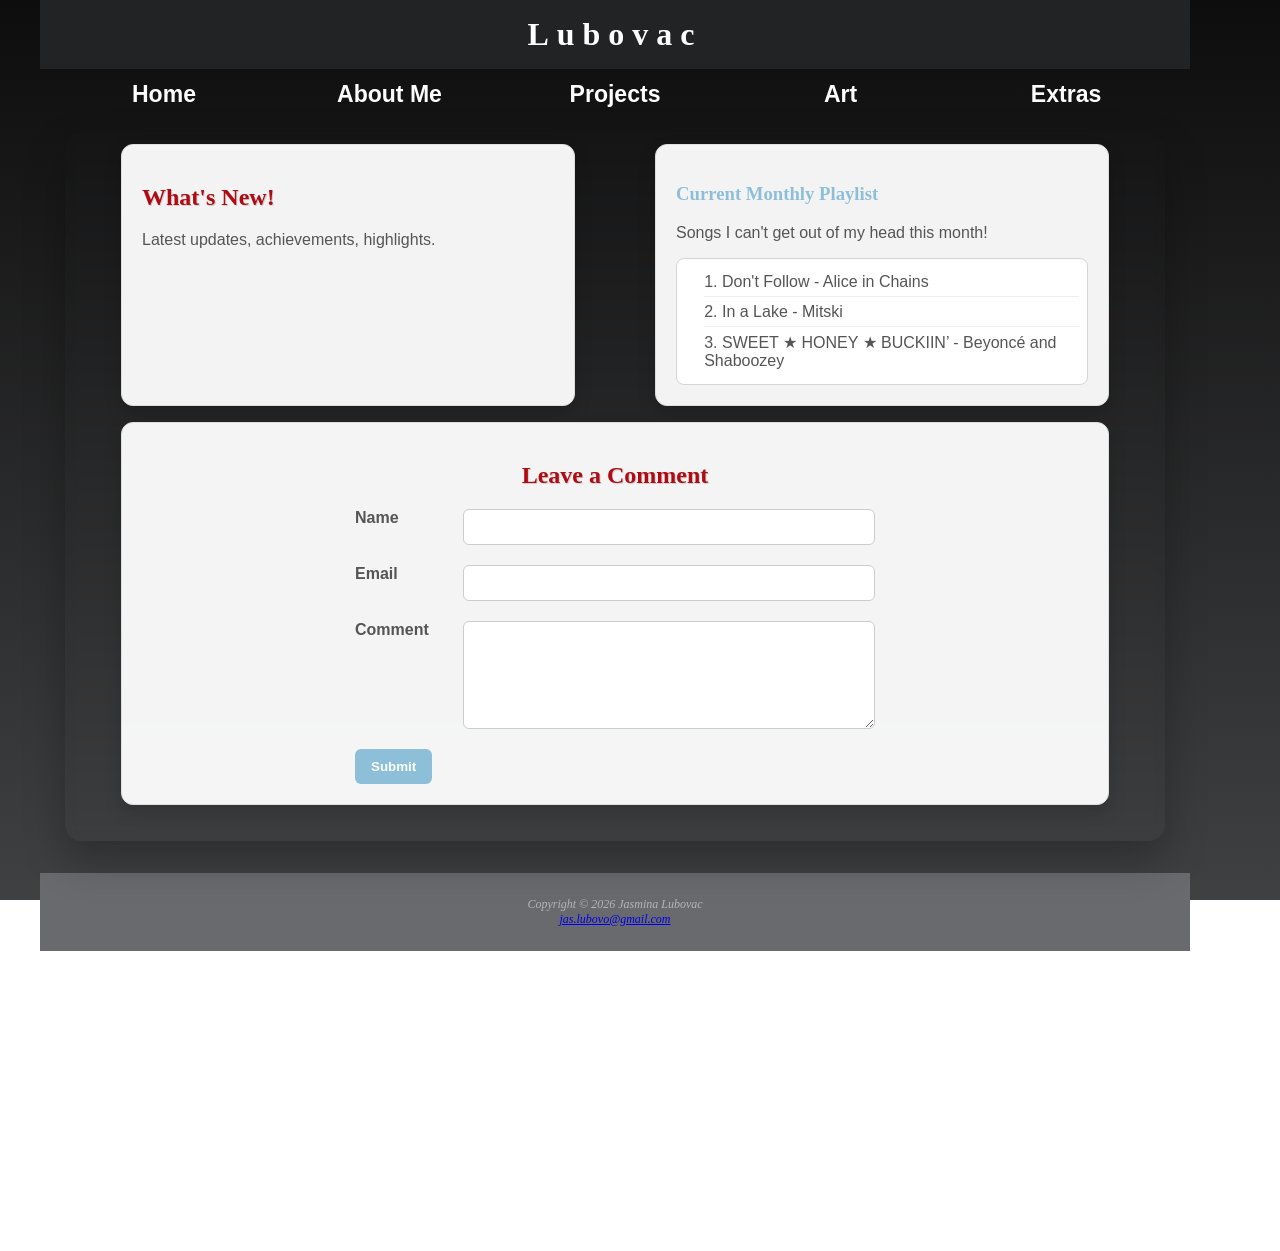
==== index.html @ 947396a1 "deleted folder" ====
<!DOCTYPE html>
<html lang="en">

<head>
    <title>My Portfolio</title>
    <meta charset="utf-8">
    <meta name="viewport" content="width=device-width, initial-scale=1.0">
    <link rel="stylesheet" href="final.css">
</head>

<body>
    <div id="wrapper">
        <header>
            <h1>
                <a href="index.html">Lubovac</a>
            </h1>
        </header>

        <nav>
            <ul>
                <li><a href="index.html">Home</a></li>
                <li><a href="aboutMe.html">About Me</a></li>
                <li><a href="projects.html">Projects</a></li>
                <li><a href="art.html">Art</a></li>
                <li><a href="extras.html">Extras</a></li>
            </ul>
        </nav>

        <div id="homehero" class="hero"></div>

        <main class="floating-main">
            <div class="card-row">
                <section class="card">
                    <h2>What's New!</h2>
                    <p>Latest updates, achievements, highlights.</p>
                </section>

                <section class="card">
                    <h3>Current Monthly Playlist</h3>
                    <p>Songs I can't get out of my head this month!</p>
                    <div class="playlist-container">
                        <ul class="playlist-list">
                            <li>Don't Follow - Alice in Chains</li>
                            <li>In a Lake - Mitski</li>
                            <li>SWEET ★ HONEY ★ BUCKIIN’ - Beyoncé and Shaboozey</li>
                        </ul>
                    </div>
                </section>
            </div>

            <section class="card full-width">
                <h2>Leave a Comment</h2>
                <form class="feedback-form" action="#" method="post">
                    <label for="name">Name</label>
                    <input type="text" id="name" name="name" required>

                    <label for="email">Email</label>
                    <input type="email" id="email" name="email" required>

                    <label for="comment">Comment</label>
                    <textarea id="comment" name="comment" rows="5" required></textarea>

                    <button type="submit">Submit</button>
                </form>
            </section>
        </main>
        
        <footer>
            Copyright &copy;
            2026 Jasmina Lubovac <br>
            <a href="malito:jas.lubovo@gmail.com">jas.lubovo@gmail.com</a>
        </footer>
    </div>
</body>

</html>
---- final.css ----
body {
    margin: 0;
    color: #555555;
    font-family: Arial, Helvetica, sans-serif;
    background: linear-gradient( #0d0d0e, #727475, #0d0d0e);
    background-attachment: fixed;
    background-size: 400% 400%;
    min-height: 100vh;
}

header {

    background-color: #222325;
    color: #FFFFFF;
    text-align: center;

}

header a {

    text-decoration: none;

}

header a:link {
    color: #FFFFFF;
}

header a:visited {
    color: #8dc0d8;
}

header a:hover {
    color: #B0E0E6;
}

h1 {

    margin-top: 0;
    margin-bottom: 0;
    padding-top: 0.5em;
    padding-bottom: 0.5em;
    font-family: Georgia, 'Times New Roman', Times, serif;
    letter-spacing: 0.25em;

}

h2 {

    color: #B00B13;
    font-family: Georgia, 'Times New Roman', Times, serif;
    text-shadow: 1px 1px #cfcfcf;

}

h3 {

    color: #8dc0d8;
    font-family: Georgia, 'Times New Roman', Times, serif;

}

nav {

    font-weight: bold;
    padding: 0em;
    font-size: 120%;
    text-align: center;

}


nav ul {

    list-style-type: none;
    margin: 0;
    padding-left: 0;
    font-size: 1.2em;

}

nav li {

    border-bottom: 1px solid darkblue;

}

nav a {
    text-decoration: none;
}

nav a:link {
    color: #ffffff;
}

nav a:visited {
    color: #8dc0d8;
}

nav a:hover {
    color: #B0E0E6;
}

main {
    background: transparent;
    margin: 1.5rem auto 2rem;
    max-width: 1100px;
    padding: 1.5rem;
    border-radius: 16px;
    box-shadow: 0 20px 40px rgba(0,0,0,0.25);
    backdrop-filter: blur(5px);
}

.floating-main {
    display: grid;
    gap: 1rem;
}

.card-row {
    display: grid;
    grid-template-columns: 1fr;
    gap: 1rem;
}

.card {
    background: rgba(255,255,255,0.95);
    border: 1px solid #ddd;
    border-radius: 12px;
    padding: 1.25rem;
    box-shadow: 0 8px 18px rgba(0,0,0,0.15);
    position: relative;
    top: -12px;
    transition: transform 0.25s ease, box-shadow 0.25s ease;
}

.card:hover {
    transform: translateY(-6px);
    box-shadow: 0 16px 28px rgba(0,0,0,0.22);
}

.card.full-width {
    grid-column: 1 / -1;
}

.playlist-container {
    max-height: 220px;
    overflow-y: auto;
    margin-top: 0.75rem;
    border: 1px solid #d5d5d5;
    border-radius: 8px;
    background: #ffffff;
    padding: 0.5rem;
}

.playlist-list {
    margin: 0;
    padding-left: 1.2rem;
    list-style: decimal inside;
}

.playlist-list li {
    padding: 0.35rem 0;
    border-bottom: 1px solid #efefef;
}

.playlist-list li:last-child {
    border-bottom: none;
}

.feedback-form {
    display: grid;
    gap: 0.75rem;
    max-width: 520px;
    margin: 0 auto;
    width: 100%;
}

.feedback-form label {
    font-weight: bold;
}

.card.full-width h2 {
    text-align: center;
}

.feedback-form input,
.feedback-form textarea {
    width: 100%;
    padding: 0.5rem;
    border: 1px solid #ccc;
    border-radius: 6px;
    font: inherit;
}

.feedback-form button {
    justify-self: start;
    background-color: #8dc0d8;
    color: white;
    border: none;
    border-radius: 6px;
    padding: 0.6rem 1rem;
    font-weight: bold;
    cursor: pointer;
    transition: background-color 0.2s ease;
}

.feedback-form button:hover {
    background-color: #B0E0E6;
}

@media (min-width: 900px) {
    .card-row {
        grid-template-columns: 1fr 1fr;
    }
}

main ul {

    list-style-image: url('marker.gif');

}

table {

    border-collapse: collapse;

}

dt {

    color: #002171;

}

footer {

    background-color: #696a6d;
    color: #b4b5b9;
    font-size: 75%;
    font-style: italic;
    text-align: center;
    font-family: Georgia, 'Times New Roman', Times, serif;
    padding: 2em;

}

form {

    display: flex;
    flex-direction: column;
    flex-wrap: nowrap;

}

input {

    margin-bottom: 0.5em;

}

textarea {

    margin-bottom: 0.5em;

}

table {

    border: 2px solid #3399CC;
    border-collapse: collapse;

}

td {

    padding: 0.5em;
    border: 2px solid #3399CC;
    text-align: center;

}

tr:nth-child(odd) {

    background-color: #F5FAFC;

}

th {

    padding: 0.5em;
    border: 2px solid #3399CC;
    
}

* {

    box-sizing: border-box;

}

.text {

    text-align: left;

}

.resort {

    color: #1976D2;
    font-weight: bold;

}

#contact {

    font-size: 90%;

}

#wrapper {
    margin: auto;
    max-width: 1200px;
    background: transparent;
    border: 0;
    box-shadow: none;
}

#homehero {

    height: 300px;
    background-image: url("");
    background-size: 100% 100%;
    background-repeat: no-repeat;

}

#abouthero {

    height: 300px;
    background-image: url("yurt.jpg");
    background-size: 100% 100%;
    background-repeat: no-repeat;

}

#projecthero {

    height: 300px;
    background-image: url("trail.jpg");
    background-size: 100% 100%;
    background-repeat: no-repeat;

}

#arthero {

    height: 300px;
    background-image: url("trail.jpg");
    background-size: 100% 100%;
    background-repeat: no-repeat;

}

#extrahero {

    height: 300px;
    background-image: url("trail.jpg");
    background-size: 100% 100%;
    background-repeat: no-repeat;

}

@media (min-width: 600px) {

    nav ul {

        display: flex;
        flex-direction: row;
        flex-wrap: nowrap;
        justify-content: space-evenly;
        padding-top: 0.5em;

    }

    nav li {

        border-bottom: none;

    }

    section {

        margin-left: 2em;
        margin-right: 2em;
        flex: 1;

    }

    form {

        width: 60%;
        max-width: 30em;
        display: grid;
        grid-gap: 1em;
        grid-template-columns: 6em 1fr;

    }

    input[type="submit"] {

        grid-column: 2;
        width: 9em;

    }

    .flow {

        display: flex;
        flex-direction: row;

    }

}

@media (min-width: 1024px) {

    nav {

        text-align: left;
        padding-left: 1em;
        padding-right: 1em;

    }

    @supports (display: grid) {

        nav ul {

            display: flex;
            flex-direction: row;
            flex-wrap: nowrap;
            justify-content: space-evenly;
            gap: 1rem;
            padding-top: 0.5em;

        }

        nav li {
            flex: 1;
            text-align: center;
        }

        header {

            grid-area: header;

        }

        nav {

            grid-area: nav;

        }

        main {

            grid-area: main;

        }

        footer {

            grid-area: footer;

        }

        .hero {

            grid-area: hero;

        }

        #wrapper {

            width: 95%;
            display: grid;
            grid-template-areas:
                "header header"
                "nav    nav"
                "main    main"
                "footer   footer";

        }

    }

}
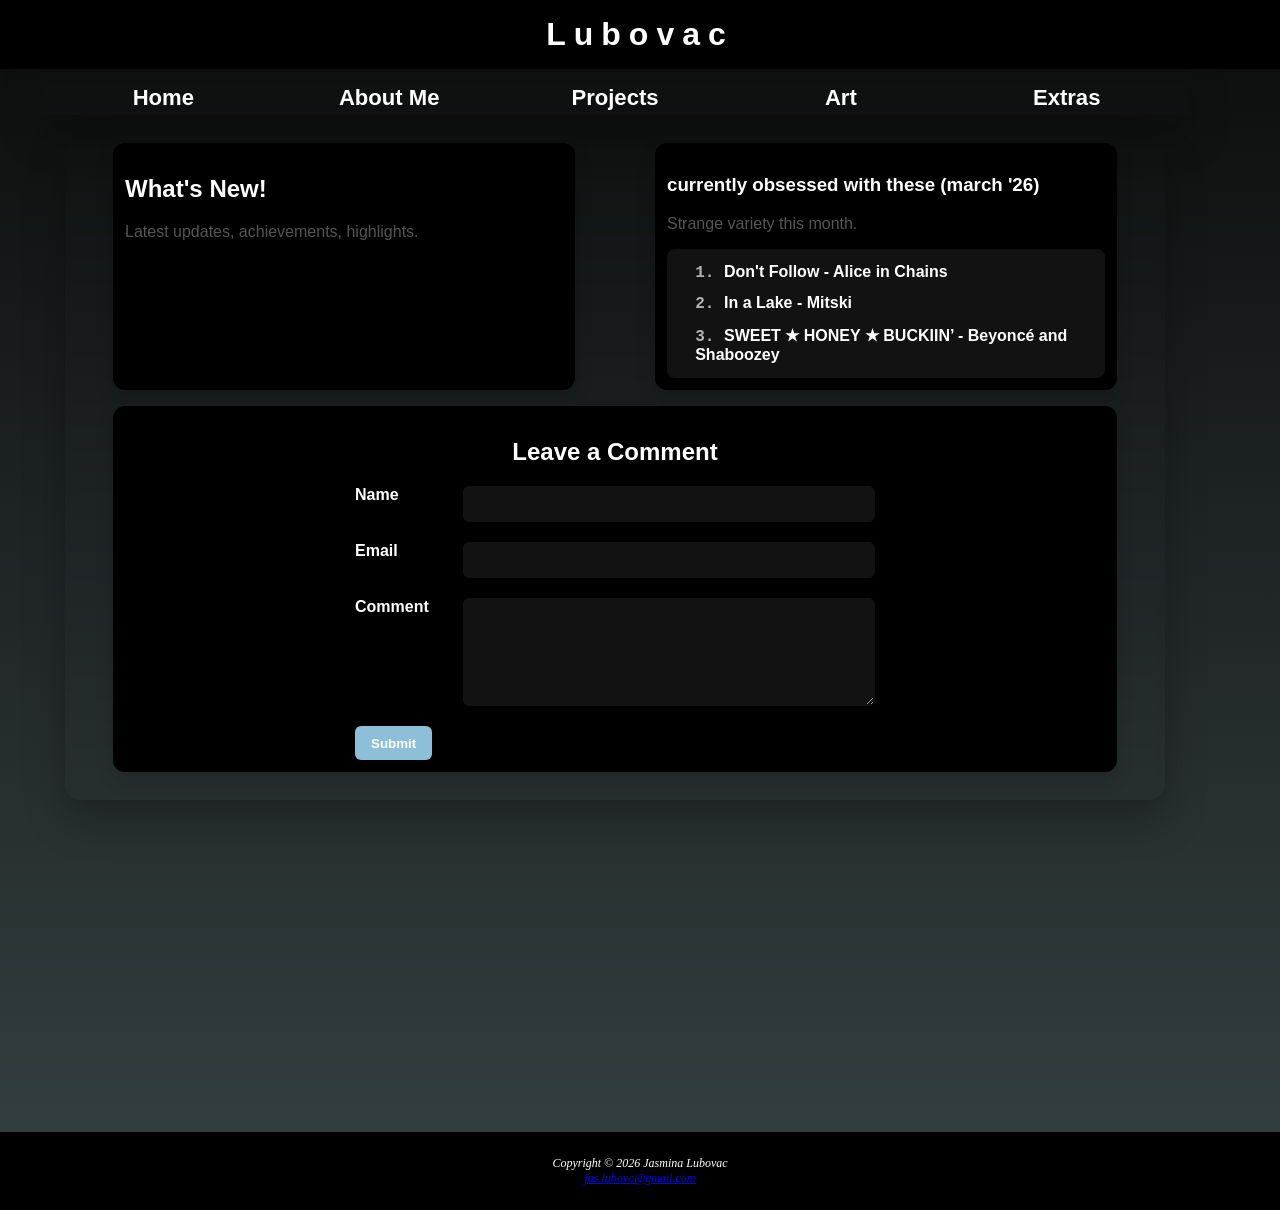
==== commit d31c03f1: "overhaul to general look changed fonts, hovering, added links to spotify music card" ====
--- a/index.html
+++ b/index.html
@@ -9,13 +9,13 @@
 </head>
 
 <body>
+    <header>
+        <h1>
+            <a href="index.html">Lubovac</a>
+        </h1>
+    </header>
+
     <div id="wrapper">
-        <header>
-            <h1>
-                <a href="index.html">Lubovac</a>
-            </h1>
-        </header>
-
         <nav>
             <ul>
                 <li><a href="index.html">Home</a></li>
@@ -35,14 +35,14 @@
                     <p>Latest updates, achievements, highlights.</p>
                 </section>
 
-                <section class="card">
-                    <h3>Current Monthly Playlist</h3>
-                    <p>Songs I can't get out of my head this month!</p>
+                <section class="card playlist-card">
+                    <h3><a href="https://open.spotify.com/playlist/3Ec8XsxXXDxNkbLZieSiPi?si=6e569ffc0877444e" target="_blank">currently obsessed with these (march '26)</a></h3>
+                    <p>Strange variety this month.</p>
                     <div class="playlist-container">
                         <ul class="playlist-list">
-                            <li>Don't Follow - Alice in Chains</li>
-                            <li>In a Lake - Mitski</li>
-                            <li>SWEET ★ HONEY ★ BUCKIIN’ - Beyoncé and Shaboozey</li>
+                            <li><a href="https://open.spotify.com/track/7CI0VS6ETno5mgHi4PoCrY?si=eb9b709865e64bae" target="_blank">Don't Follow - Alice in Chains</a></li>
+                            <li><a href="https://open.spotify.com/track/5VsBTV8gxbMCRTomd2nRqg?si=f05ec49b352843c1" target="_blank">In a Lake - Mitski</a></li>
+                            <li><a href="https://open.spotify.com/track/7CA0mEKqEZ0WFAIlTS4uEl?si=b63a0a566db94677" target="_blank">SWEET ★ HONEY ★ BUCKIIN’ - Beyoncé and Shaboozey</a></li>
                         </ul>
                     </div>
                 </section>
@@ -64,13 +64,13 @@
                 </form>
             </section>
         </main>
+    </div>
         
-        <footer>
-            Copyright &copy;
-            2026 Jasmina Lubovac <br>
-            <a href="malito:jas.lubovo@gmail.com">jas.lubovo@gmail.com</a>
-        </footer>
-    </div>
+    <footer>
+        Copyright &copy;
+        2026 Jasmina Lubovac <br>
+        <a href="malito:jas.lubovo@gmail.com">jas.lubovo@gmail.com</a>
+    </footer>
 </body>
 
 </html>
--- a/final.css
+++ b/final.css
@@ -2,15 +2,14 @@
     margin: 0;
     color: #555555;
     font-family: Arial, Helvetica, sans-serif;
-    background: linear-gradient( #0d0d0e, #727475, #0d0d0e);
-    background-attachment: fixed;
-    background-size: 400% 400%;
+    background: linear-gradient( #0c0c0c, #B0E0E6);
+    background-size: 500% 400%;
     min-height: 100vh;
 }
 
 header {
 
-    background-color: #222325;
+    background-color: #000000;
     color: #FFFFFF;
     text-align: center;
 
@@ -40,31 +39,52 @@
     margin-bottom: 0;
     padding-top: 0.5em;
     padding-bottom: 0.5em;
-    font-family: Georgia, 'Times New Roman', Times, serif;
+    font-family: 'Montserrat', sans-serif;
+    font-weight: bold;
     letter-spacing: 0.25em;
 
 }
 
 h2 {
 
-    color: #B00B13;
-    font-family: Georgia, 'Times New Roman', Times, serif;
-    text-shadow: 1px 1px #cfcfcf;
+    color: #FFFFFF;
+    font-family: 'Montserrat', sans-serif;
+    font-weight: bold;
 
 }
 
 h3 {
 
-    color: #8dc0d8;
-    font-family: Georgia, 'Times New Roman', Times, serif;
+    color: #FFFFFF;
+    font-weight: bold;
+    font-family: 'Proxima Nova', sans-serif, Consolas, 'Courier New', monospace;
+
+}
+
+h3 a {
+
+    text-decoration: none;
+    
+    font-weight: bold;
+    color: #FFFFFF;
+    
+}
+
+h3 a:hover {
+
+    color: #1DB954;
+    background-color: #1f1f1f;
 
 }
 
 nav {
 
-    font-weight: bold;
-    padding: 0em;
-    font-size: 120%;
+    background: transparent;
+    box-shadow: 0 20px 40px rgba(0,0,0,0.25);
+    backdrop-filter: blur(3px);
+    font-weight: bold;
+    padding: 0.25em;
+    font-size: 115%;
     text-align: center;
 
 }
@@ -81,7 +101,7 @@
 
 nav li {
 
-    border-bottom: 1px solid darkblue;
+    border-bottom: 1px solid #121212;
 
 }
 
@@ -105,15 +125,32 @@
     background: transparent;
     margin: 1.5rem auto 2rem;
     max-width: 1100px;
-    padding: 1.5rem;
+    padding: 1rem;
     border-radius: 16px;
     box-shadow: 0 20px 40px rgba(0,0,0,0.25);
-    backdrop-filter: blur(5px);
+    backdrop-filter: blur(3px);
 }
 
 .floating-main {
     display: grid;
     gap: 1rem;
+}
+
+.card {
+    background: #000000;
+    border-radius: 12px;
+    padding: 0.75rem;
+    box-shadow: 0 8px 18px rgba(0,0,0,0.15);
+    position: relative;
+    top: -12px;
+    transition: transform 0.25s ease, box-shadow 0.25s ease;
+}
+
+.card li a {
+
+    text-decoration: none;
+    color: #FFFFFF;
+
 }
 
 .card-row {
@@ -122,20 +159,19 @@
     gap: 1rem;
 }
 
-.card {
-    background: rgba(255,255,255,0.95);
-    border: 1px solid #ddd;
-    border-radius: 12px;
-    padding: 1.25rem;
-    box-shadow: 0 8px 18px rgba(0,0,0,0.15);
-    position: relative;
-    top: -12px;
-    transition: transform 0.25s ease, box-shadow 0.25s ease;
-}
-
-.card:hover {
-    transform: translateY(-6px);
+.playlist-card:hover {
+    transform: translateY(-4px);
     box-shadow: 0 16px 28px rgba(0,0,0,0.22);
+}
+
+.playlist-card .playlist-link {
+    display: block;
+    color: inherit;
+    text-decoration: none;
+}
+
+.playlist-card .playlist-link:hover {
+    color: inherit;
 }
 
 .card.full-width {
@@ -146,9 +182,9 @@
     max-height: 220px;
     overflow-y: auto;
     margin-top: 0.75rem;
-    border: 1px solid #d5d5d5;
+    border: 1px solid #121212;
     border-radius: 8px;
-    background: #ffffff;
+    background: #121212;
     padding: 0.5rem;
 }
 
@@ -158,13 +194,33 @@
     list-style: decimal inside;
 }
 
+.playlist-list li::marker {
+    
+    color: #b3b3b3;
+    font-family: 'Proxima Nova', Consolas, 'Courier New', monospace;
+    font-weight: bold;
+
+}
+
 .playlist-list li {
     padding: 0.35rem 0;
-    border-bottom: 1px solid #efefef;
+    color: #FFFFFF;
+    font-family: 'Montserrat', sans-serif;
+    font-weight: bold;
+    border-bottom: 1px solid #121212;
 }
 
 .playlist-list li:last-child {
     border-bottom: none;
+}
+
+.playlist-list li a:hover {
+    background: #1f1f1f;
+    color: #1DB954;
+}
+
+.playlist-list li:hover::marker {
+    color: #FFFF;
 }
 
 .feedback-form {
@@ -185,9 +241,11 @@
 
 .feedback-form input,
 .feedback-form textarea {
+    background-color: #121212;
+    color: #FFFFFF;
     width: 100%;
     padding: 0.5rem;
-    border: 1px solid #ccc;
+    border: 1px solid #121212;
     border-radius: 6px;
     font: inherit;
 }
@@ -214,9 +272,13 @@
     }
 }
 
+label {
+    color: #FFFFFF;
+}
+
 main ul {
 
-    list-style-image: url('marker.gif');
+    list-style-image: url('');
 
 }
 
@@ -228,14 +290,14 @@
 
 dt {
 
-    color: #002171;
+    color: #121212;
 
 }
 
 footer {
 
-    background-color: #696a6d;
-    color: #b4b5b9;
+    background-color: #000000;
+    color: #FFFFFF;
     font-size: 75%;
     font-style: italic;
     text-align: center;
@@ -337,7 +399,7 @@
 #abouthero {
 
     height: 300px;
-    background-image: url("yurt.jpg");
+    background-image: url("");
     background-size: 100% 100%;
     background-repeat: no-repeat;
 
@@ -346,7 +408,7 @@
 #projecthero {
 
     height: 300px;
-    background-image: url("trail.jpg");
+    background-image: url("");
     background-size: 100% 100%;
     background-repeat: no-repeat;
 
@@ -355,7 +417,7 @@
 #arthero {
 
     height: 300px;
-    background-image: url("trail.jpg");
+    background-image: url("");
     background-size: 100% 100%;
     background-repeat: no-repeat;
 
@@ -364,10 +426,17 @@
 #extrahero {
 
     height: 300px;
-    background-image: url("trail.jpg");
+    background-image: url("");
     background-size: 100% 100%;
     background-repeat: no-repeat;
 
+}
+
+
+@media (max-width: 599px) {
+    nav li:hover {
+        background: #1f1f1f;
+    }
 }
 
 @media (min-width: 600px) {
@@ -379,6 +448,13 @@
         flex-wrap: nowrap;
         justify-content: space-evenly;
         padding-top: 0.5em;
+        
+
+    }
+
+    nav a {
+
+        text-decoration: none;
 
     }
 
@@ -449,6 +525,8 @@
             flex: 1;
             text-align: center;
         }
+
+        
 
         header {
 
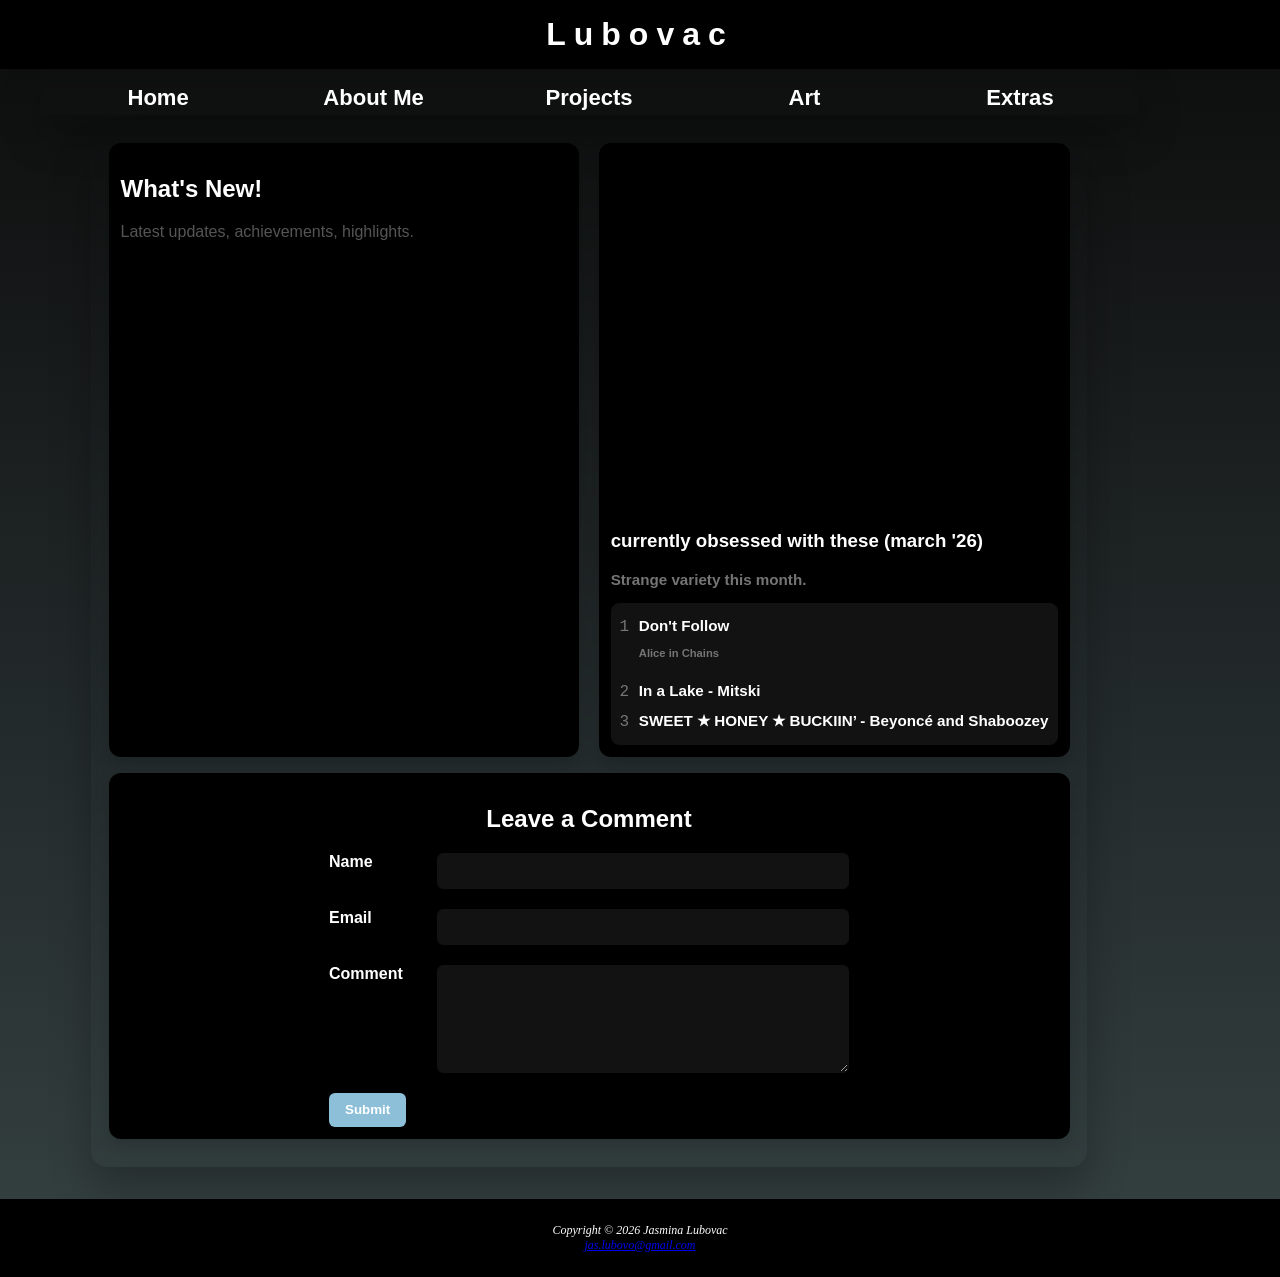
==== commit 75f7d9b4: "sportity duoe copying dat" ====
--- a/index.html
+++ b/index.html
@@ -36,11 +36,17 @@
                 </section>
 
                 <section class="card playlist-card">
+
+                    <!-- spotify embed -->
+                    <iframe data-testid="embed-iframe" style="border-radius:12px" src="https://open.spotify.com/embed/playlist/3Ec8XsxXXDxNkbLZieSiPi?utm_source=generator&theme=0" 
+                    width="100%" height="352" frameBorder="0" allowfullscreen="" allow="autoplay; clipboard-write; encrypted-media; fullscreen; picture-in-picture" loading="lazy"></iframe>
+
                     <h3><a href="https://open.spotify.com/playlist/3Ec8XsxXXDxNkbLZieSiPi?si=6e569ffc0877444e" target="_blank">currently obsessed with these (march '26)</a></h3>
-                    <p>Strange variety this month.</p>
+                    <p class="card-desc">Strange variety this month.</p>
                     <div class="playlist-container">
                         <ul class="playlist-list">
-                            <li><a href="https://open.spotify.com/track/7CI0VS6ETno5mgHi4PoCrY?si=eb9b709865e64bae" target="_blank">Don't Follow - Alice in Chains</a></li>
+                            <li><a href="https://open.spotify.com/track/7CI0VS6ETno5mgHi4PoCrY?si=eb9b709865e64bae" target="_blank">Don't Follow</a>
+                                <p class="playlist-list-artist">Alice in Chains</p></li>
                             <li><a href="https://open.spotify.com/track/5VsBTV8gxbMCRTomd2nRqg?si=f05ec49b352843c1" target="_blank">In a Lake - Mitski</a></li>
                             <li><a href="https://open.spotify.com/track/7CA0mEKqEZ0WFAIlTS4uEl?si=b63a0a566db94677" target="_blank">SWEET ★ HONEY ★ BUCKIIN’ - Beyoncé and Shaboozey</a></li>
                         </ul>
--- a/final.css
+++ b/final.css
@@ -102,6 +102,12 @@
 nav li {
 
     border-bottom: 1px solid #121212;
+
+}
+
+nav li::marker {
+
+    content: "";
 
 }
 
@@ -137,6 +143,7 @@
 }
 
 .card {
+
     background: #000000;
     border-radius: 12px;
     padding: 0.75rem;
@@ -144,6 +151,16 @@
     position: relative;
     top: -12px;
     transition: transform 0.25s ease, box-shadow 0.25s ease;
+
+}
+
+.card-desc {
+
+    color: #757575;
+    font-size: 95%;
+    font-weight: bold;
+    margin-top: 0.5rem;
+
 }
 
 .card li a {
@@ -154,31 +171,42 @@
 }
 
 .card-row {
+
     display: grid;
     grid-template-columns: 1fr;
     gap: 1rem;
+
 }
 
 .playlist-card:hover {
+
     transform: translateY(-4px);
     box-shadow: 0 16px 28px rgba(0,0,0,0.22);
+
 }
 
 .playlist-card .playlist-link {
+
     display: block;
     color: inherit;
     text-decoration: none;
+
 }
 
 .playlist-card .playlist-link:hover {
+
     color: inherit;
+
 }
 
 .card.full-width {
+
     grid-column: 1 / -1;
+
 }
 
 .playlist-container {
+
     max-height: 220px;
     overflow-y: auto;
     margin-top: 0.75rem;
@@ -186,32 +214,46 @@
     border-radius: 8px;
     background: #121212;
     padding: 0.5rem;
+
 }
 
 .playlist-list {
+
     margin: 0;
     padding-left: 1.2rem;
-    list-style: decimal inside;
+
+}
+
+.playlist-list li {
+
+    padding: 0.35rem 0;
+    color: #FFFFFF;
+    font-family: 'Montserrat', sans-serif;
+    font-weight: bold;
+    border-bottom: 1px solid #121212;
+    border-radius: 4px;
+
+}
+
+.playlist-list li a {
+
+    font-size: 95%
+
 }
 
 .playlist-list li::marker {
     
-    color: #b3b3b3;
+    color: #757575;
     font-family: 'Proxima Nova', Consolas, 'Courier New', monospace;
-    font-weight: bold;
-
-}
-
-.playlist-list li {
-    padding: 0.35rem 0;
-    color: #FFFFFF;
-    font-family: 'Montserrat', sans-serif;
-    font-weight: bold;
-    border-bottom: 1px solid #121212;
+
 }
 
 .playlist-list li:last-child {
     border-bottom: none;
+}
+
+.playlist-list li:hover {
+    background: #1f1f1f;
 }
 
 .playlist-list li a:hover {
@@ -220,7 +262,14 @@
 }
 
 .playlist-list li:hover::marker {
-    color: #FFFF;
+    color: #FFFFFF;
+}
+
+.playlist-list-artist {
+
+    color: #757575;
+    font-size: 70%;
+
 }
 
 .feedback-form {
@@ -266,6 +315,12 @@
     background-color: #B0E0E6;
 }
 
+li::marker {
+
+    content: counter(list-item) " ";
+    font-weight: 100;
+}
+
 @media (min-width: 900px) {
     .card-row {
         grid-template-columns: 1fr 1fr;
@@ -389,7 +444,7 @@
 
 #homehero {
 
-    height: 300px;
+    margin: auto;
     background-image: url("");
     background-size: 100% 100%;
     background-repeat: no-repeat;
@@ -466,8 +521,8 @@
 
     section {
 
-        margin-left: 2em;
-        margin-right: 2em;
+        margin-left: 0.1em;
+        margin-right: 0.1em;
         flex: 1;
 
     }
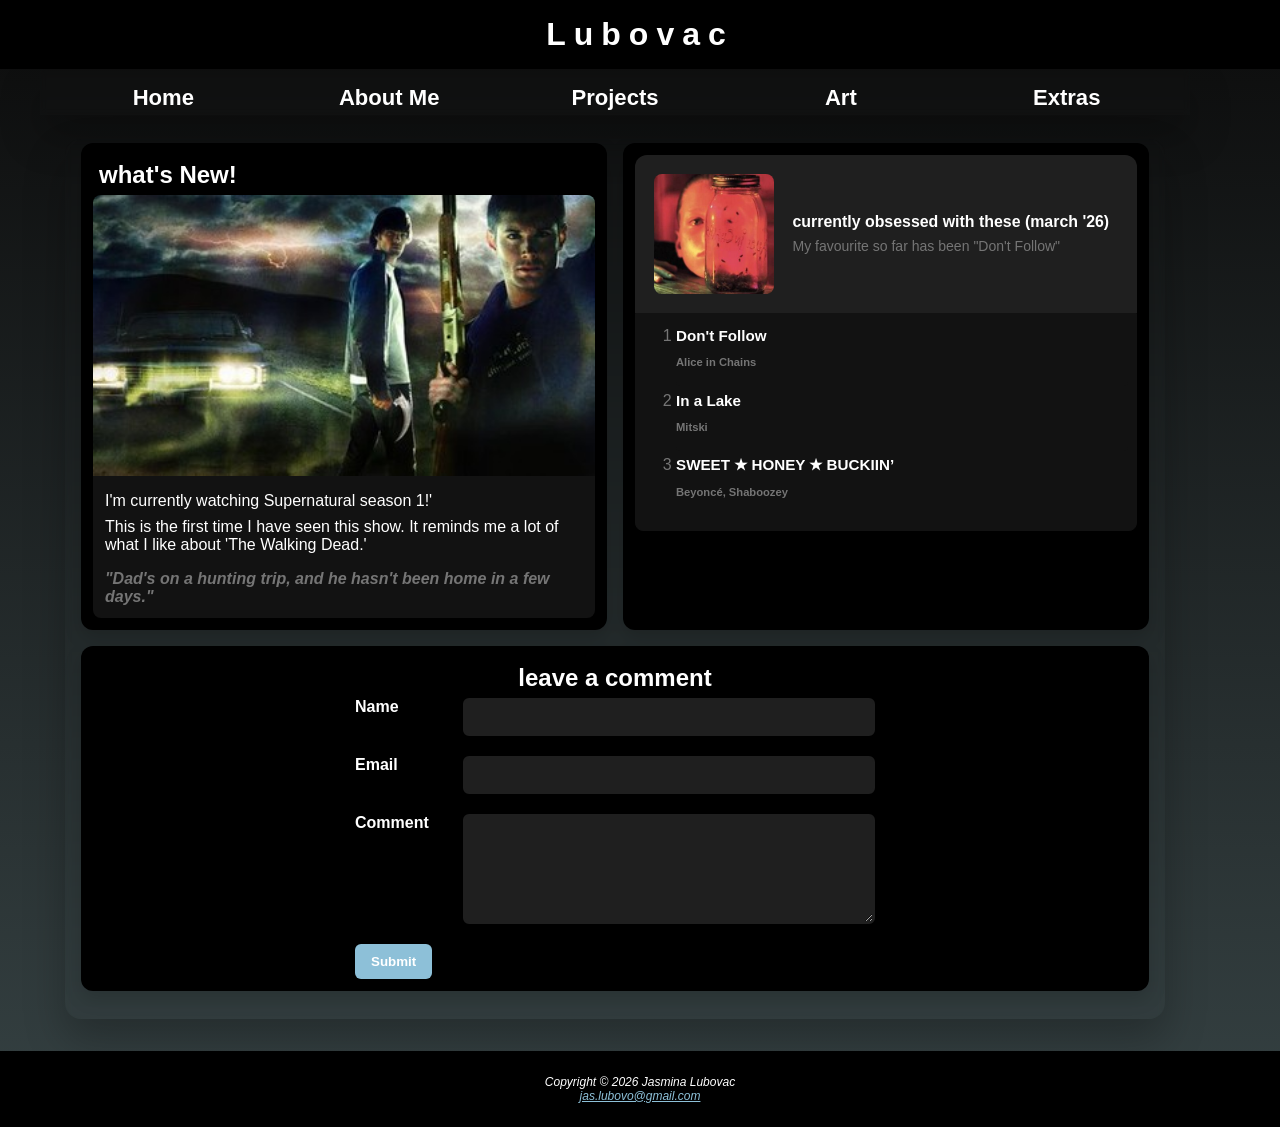
==== commit 3f0585fb: "whats new and music cards added some formatting and a simple update to "whats new," both cards need " ====
--- a/index.html
+++ b/index.html
@@ -2,7 +2,7 @@
 <html lang="en">
 
 <head>
-    <title>My Portfolio</title>
+    <title>Jasmina Lubovac</title>
     <meta charset="utf-8">
     <meta name="viewport" content="width=device-width, initial-scale=1.0">
     <link rel="stylesheet" href="final.css">
@@ -31,31 +31,47 @@
         <main class="floating-main">
             <div class="card-row">
                 <section class="card">
-                    <h2>What's New!</h2>
-                    <p>Latest updates, achievements, highlights.</p>
+                    <h2>what's New!</h2>
+                    <img class="whats-new-media" src="supernatural_s1.jpg" alt="A Photo of season 1 of the TV show 'Supernatural'">
+                    <div class="whats-new-text">
+                        <p class="whats-new-desc">I'm currently watching Supernatural season 1!'</p>
+                        <p class="whats-new-desc">This is the first time I have seen this show. It reminds me a lot of what I like about 'The Walking Dead.'</p>
+                        <p class="whats-new-quote">"Dad's on a hunting trip, and he hasn't been home in a few days."</p>
+                    </div>
                 </section>
 
                 <section class="card playlist-card">
+                        <!-- spotify embed -->
+                        <!-- <iframe data-testid="embed-iframe" style="border-radius:12px" src="https://open.spotify.com/embed/playlist/3Ec8XsxXXDxNkbLZieSiPi?utm_source=generator&theme=0" 
+                        width="100%" height="352" frameBorder="0" allowfullscreen="" allow="autoplay; clipboard-write; encrypted-media; fullscreen; picture-in-picture" loading="lazy"></iframe> -->
 
-                    <!-- spotify embed -->
-                    <iframe data-testid="embed-iframe" style="border-radius:12px" src="https://open.spotify.com/embed/playlist/3Ec8XsxXXDxNkbLZieSiPi?utm_source=generator&theme=0" 
-                    width="100%" height="352" frameBorder="0" allowfullscreen="" allow="autoplay; clipboard-write; encrypted-media; fullscreen; picture-in-picture" loading="lazy"></iframe>
-
-                    <h3><a href="https://open.spotify.com/playlist/3Ec8XsxXXDxNkbLZieSiPi?si=6e569ffc0877444e" target="_blank">currently obsessed with these (march '26)</a></h3>
-                    <p class="card-desc">Strange variety this month.</p>
-                    <div class="playlist-container">
-                        <ul class="playlist-list">
-                            <li><a href="https://open.spotify.com/track/7CI0VS6ETno5mgHi4PoCrY?si=eb9b709865e64bae" target="_blank">Don't Follow</a>
-                                <p class="playlist-list-artist">Alice in Chains</p></li>
-                            <li><a href="https://open.spotify.com/track/5VsBTV8gxbMCRTomd2nRqg?si=f05ec49b352843c1" target="_blank">In a Lake - Mitski</a></li>
-                            <li><a href="https://open.spotify.com/track/7CA0mEKqEZ0WFAIlTS4uEl?si=b63a0a566db94677" target="_blank">SWEET ★ HONEY ★ BUCKIIN’ - Beyoncé and Shaboozey</a></li>
-                        </ul>
-                    </div>
+                        <div class="playlist-background">
+                            <h3 class="playlist-header">
+                                <img class="playlist-album" src="JarOfFlies_AliceInChains.jpg" alt="Album cover of Jar Of Flies by Alice in Chains">
+                                <div class="playlist-text">
+                                    <a href="https://open.spotify.com/playlist/3Ec8XsxXXDxNkbLZieSiPi?si=6e569ffc0877444e" target="_blank">
+                                        currently obsessed with these (march '26)
+                                    </a>
+                                    <p class="card-desc">My favourite so far has been "Don't Follow"</p>
+                                </div>
+                            </h3>
+                        </div>
+                        
+                        <div class="playlist-container">
+                            <ul class="playlist-list">
+                                <li><a href="https://open.spotify.com/track/7CI0VS6ETno5mgHi4PoCrY?si=eb9b709865e64bae" target="_blank">Don't Follow</a>
+                                    <p class="playlist-list-artist">Alice in Chains</p></li>
+                                <li><a href="https://open.spotify.com/track/5VsBTV8gxbMCRTomd2nRqg?si=f05ec49b352843c1" target="_blank">In a Lake</a>
+                                    <p class="playlist-list-artist">Mitski</p></li>
+                                <li><a href="https://open.spotify.com/track/7CA0mEKqEZ0WFAIlTS4uEl?si=b63a0a566db94677" target="_blank">SWEET ★ HONEY ★ BUCKIIN’</a>
+                                    <p class="playlist-list-artist">Beyoncé, Shaboozey</p></li>
+                            </ul>
+                        </div>
                 </section>
             </div>
 
             <section class="card full-width">
-                <h2>Leave a Comment</h2>
+                <h2>leave a comment</h2>
                 <form class="feedback-form" action="#" method="post">
                     <label for="name">Name</label>
                     <input type="text" id="name" name="name" required>
@@ -75,7 +91,7 @@
     <footer>
         Copyright &copy;
         2026 Jasmina Lubovac <br>
-        <a href="malito:jas.lubovo@gmail.com">jas.lubovo@gmail.com</a>
+        <a class="footer-link" href="mailto:jas.lubovo@gmail.com" target="_blank">jas.lubovo@gmail.com</a>
     </footer>
 </body>
 
--- a/final.css
+++ b/final.css
@@ -1,6 +1,6 @@
 body {
     margin: 0;
-    color: #555555;
+    color: #757575;
     font-family: Arial, Helvetica, sans-serif;
     background: linear-gradient( #0c0c0c, #B0E0E6);
     background-size: 500% 400%;
@@ -18,6 +18,7 @@
 header a {
 
     text-decoration: none;
+    transition: transform 0.15s ease, color 0.05s ease-in;
 
 }
 
@@ -31,6 +32,8 @@
 
 header a:hover {
     color: #B0E0E6;
+    display: inline-block;
+    transform: translateY(1px);
 }
 
 h1 {
@@ -39,7 +42,7 @@
     margin-bottom: 0;
     padding-top: 0.5em;
     padding-bottom: 0.5em;
-    font-family: 'Montserrat', sans-serif;
+    font-family:  Poppins, sans-serif;
     font-weight: bold;
     letter-spacing: 0.25em;
 
@@ -48,8 +51,9 @@
 h2 {
 
     color: #FFFFFF;
-    font-family: 'Montserrat', sans-serif;
-    font-weight: bold;
+    font-family:  Poppins, sans-serif;
+    font-weight: bold;
+    margin: 0.25em;
 
 }
 
@@ -57,23 +61,26 @@
 
     color: #FFFFFF;
     font-weight: bold;
-    font-family: 'Proxima Nova', sans-serif, Consolas, 'Courier New', monospace;
+    font-family:  Poppins, sans-serif;
+    margin-bottom: 0;
 
 }
 
 h3 a {
 
     text-decoration: none;
+    font-size: 85%;
+    font-weight: bold;
+    color: #FFFFFF;
+    border-radius: 8px 8px 0 0;
+    transition: transform 0.15s ease, color 0.05s ease-in;
     
-    font-weight: bold;
-    color: #FFFFFF;
-    
 }
 
 h3 a:hover {
 
     color: #1DB954;
-    background-color: #1f1f1f;
+    transform: translateY(1px);
 
 }
 
@@ -111,20 +118,24 @@
 
 }
 
-nav a {
+nav li a {
     text-decoration: none;
-}
-
-nav a:link {
+    display: inline-block;
+    transition: transform 0.15s ease, color 0.05s ease;
+}
+
+nav li a:link {
     color: #ffffff;
 }
 
-nav a:visited {
+nav li a:visited {
     color: #8dc0d8;
 }
 
-nav a:hover {
+nav li a:hover {
+
     color: #B0E0E6;
+    transform: translateY(-2px);
 }
 
 main {
@@ -156,10 +167,14 @@
 
 .card-desc {
 
+    background-color: #1f1f1f;
     color: #757575;
-    font-size: 95%;
-    font-weight: bold;
-    margin-top: 0.5rem;
+    font-size: 75%;
+    font-family: Arial, Helvetica, sans-serif;
+    font-weight: 100;
+    margin: 0;
+    text-align: center;
+    padding-top: 0.5em;
 
 }
 
@@ -178,9 +193,78 @@
 
 }
 
+.whats-new-media {
+
+    display: block;
+    width: 100%;
+    height: auto;
+    object-fit: cover;
+    border-radius: 8px 8px 0 0;
+
+}
+
+.whats-new-text {
+
+    background-color: #121212;
+    padding: 0.25em;
+    border-radius: 0 0 8px 8px;
+    padding-top: 0.5em;
+
+}
+
+.whats-new-desc {
+
+    color: #ffffff;
+    margin: 0.5em;
+
+}
+
+.whats-new-quote {
+
+    font-style: italic;
+    font-weight: bold;
+    padding-top: 0.5em;
+    margin: 0.5em;
+
+}
+
+.playlist-header {
+    display: flex;
+    align-items: center;
+    justify-content: flex-start;
+    gap: 1em;
+    margin-top: 0;
+    padding: 1em;
+}
+
+.playlist-text {
+    display: flex;
+    flex-direction: column;
+    align-items: flex-start;
+    justify-content: center;
+}
+
+
+.playlist-background {
+
+    background-color: #1f1f1f;
+    border-radius: 12px 12px 0 0;
+
+}
+
+.playlist-album {
+
+    width: clamp(80px, 16vw, 120px);
+    height: auto;
+    aspect-ratio: 1 / 1;
+    border-radius: 8px;
+    object-fit: cover;
+
+}
+
 .playlist-card:hover {
 
-    transform: translateY(-4px);
+    transform: translateY(-3px);
     box-shadow: 0 16px 28px rgba(0,0,0,0.22);
 
 }
@@ -207,20 +291,21 @@
 
 .playlist-container {
 
-    max-height: 220px;
+    max-height: 300px;
     overflow-y: auto;
-    margin-top: 0.75rem;
     border: 1px solid #121212;
-    border-radius: 8px;
+    border-radius: 0 0 8px 8px;
     background: #121212;
     padding: 0.5rem;
+    scrollbar-color: #1f1f1f #121212;
 
 }
 
 .playlist-list {
 
     margin: 0;
-    padding-left: 1.2rem;
+    padding-left: 2em;
+    padding-bottom: 0.5em;
 
 }
 
@@ -228,7 +313,7 @@
 
     padding: 0.35rem 0;
     color: #FFFFFF;
-    font-family: 'Montserrat', sans-serif;
+    font-family:  "Proxima Nova", sans-serif, Consolas, 'Courier New', monospace;
     font-weight: bold;
     border-bottom: 1px solid #121212;
     border-radius: 4px;
@@ -243,8 +328,9 @@
 
 .playlist-list li::marker {
     
+    padding-left: 0.5em;
     color: #757575;
-    font-family: 'Proxima Nova', Consolas, 'Courier New', monospace;
+    font-family:  "Proxima Nova", sans-serif, Consolas, 'Courier New', monospace;
 
 }
 
@@ -254,6 +340,7 @@
 
 .playlist-list li:hover {
     background: #1f1f1f;
+    background-size: 100% 100%;
 }
 
 .playlist-list li a:hover {
@@ -262,6 +349,8 @@
 }
 
 .playlist-list li:hover::marker {
+    
+    background-color: #1f1f1f;
     color: #FFFFFF;
 }
 
@@ -290,11 +379,11 @@
 
 .feedback-form input,
 .feedback-form textarea {
-    background-color: #121212;
+    background-color: #1f1f1f;
     color: #FFFFFF;
     width: 100%;
     padding: 0.5rem;
-    border: 1px solid #121212;
+    border: 2px solid #1f1f1f;
     border-radius: 6px;
     font: inherit;
 }
@@ -315,6 +404,19 @@
     background-color: #B0E0E6;
 }
 
+.footer-link {
+
+    color: #8dc0d8;
+    transition: color 0.1s ease;
+
+}
+
+.footer-link:hover {
+
+    color: #B0E0E6;
+
+}
+
 li::marker {
 
     content: counter(list-item) " ";
@@ -356,7 +458,6 @@
     font-size: 75%;
     font-style: italic;
     text-align: center;
-    font-family: Georgia, 'Times New Roman', Times, serif;
     padding: 2em;
 
 }
@@ -487,8 +588,15 @@
 
 }
 
-
-@media (max-width: 599px) {
+::selection {
+
+    background-color: #B00B13;
+    color: #FFFFFF;
+
+}
+
+
+@media (min-max-width: 599px) {
     nav li:hover {
         background: #1f1f1f;
     }
@@ -520,9 +628,7 @@
     }
 
     section {
-
-        margin-left: 0.1em;
-        margin-right: 0.1em;
+        
         flex: 1;
 
     }
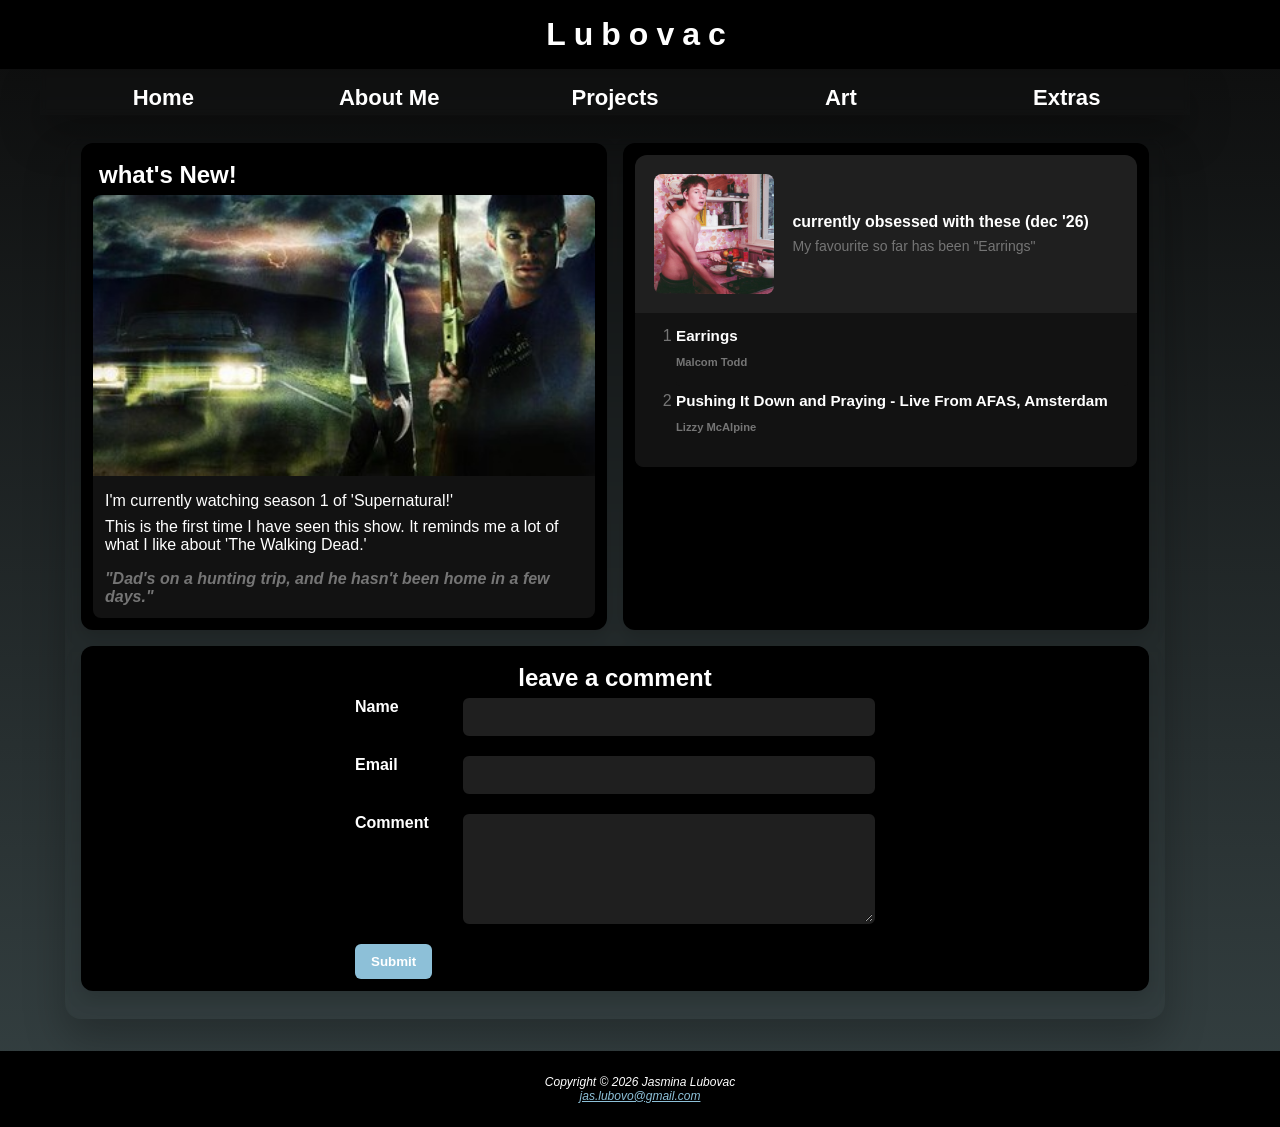
==== commit e22a5bee: "basic javascript auto updates the playlist month and the copyright year.  also changed playlist from" ====
--- a/index.html
+++ b/index.html
@@ -6,6 +6,7 @@
     <meta charset="utf-8">
     <meta name="viewport" content="width=device-width, initial-scale=1.0">
     <link rel="stylesheet" href="final.css">
+    <script src="script.js" defer></script>
 </head>
 
 <body>
@@ -32,9 +33,9 @@
             <div class="card-row">
                 <section class="card">
                     <h2>what's New!</h2>
-                    <img class="whats-new-media" src="supernatural_s1.jpg" alt="A Photo of season 1 of the TV show 'Supernatural'">
+                    <img class="whats-new-media" src="What's New/supernatural_s1.jpg" alt="A Photo of season 1 of the TV show 'Supernatural'">
                     <div class="whats-new-text">
-                        <p class="whats-new-desc">I'm currently watching Supernatural season 1!'</p>
+                        <p class="whats-new-desc">I'm currently watching season 1 of 'Supernatural!'</p>
                         <p class="whats-new-desc">This is the first time I have seen this show. It reminds me a lot of what I like about 'The Walking Dead.'</p>
                         <p class="whats-new-quote">"Dad's on a hunting trip, and he hasn't been home in a few days."</p>
                     </div>
@@ -47,24 +48,21 @@
 
                         <div class="playlist-background">
                             <h3 class="playlist-header">
-                                <img class="playlist-album" src="JarOfFlies_AliceInChains.jpg" alt="Album cover of Jar Of Flies by Alice in Chains">
+                                <img class="playlist-album" src="Album Covers/SweetBoy_MalcomTodd.jpg" alt="Album cover of 'Sweet Boy' by Malcolm Todd">
                                 <div class="playlist-text">
-                                    <a href="https://open.spotify.com/playlist/3Ec8XsxXXDxNkbLZieSiPi?si=6e569ffc0877444e" target="_blank">
-                                        currently obsessed with these (march '26)
+                                    <a id="playlist-link" href="https://open.spotify.com/playlist/3nFOsGH6p9bhj3dh7KW7SI?si=e0b3518bc8cc4365" target="_blank">
                                     </a>
-                                    <p class="card-desc">My favourite so far has been "Don't Follow"</p>
+                                    <p class="card-desc">My favourite so far has been "Earrings"</p>
                                 </div>
                             </h3>
                         </div>
                         
                         <div class="playlist-container">
                             <ul class="playlist-list">
-                                <li><a href="https://open.spotify.com/track/7CI0VS6ETno5mgHi4PoCrY?si=eb9b709865e64bae" target="_blank">Don't Follow</a>
-                                    <p class="playlist-list-artist">Alice in Chains</p></li>
-                                <li><a href="https://open.spotify.com/track/5VsBTV8gxbMCRTomd2nRqg?si=f05ec49b352843c1" target="_blank">In a Lake</a>
-                                    <p class="playlist-list-artist">Mitski</p></li>
-                                <li><a href="https://open.spotify.com/track/7CA0mEKqEZ0WFAIlTS4uEl?si=b63a0a566db94677" target="_blank">SWEET ★ HONEY ★ BUCKIIN’</a>
-                                    <p class="playlist-list-artist">Beyoncé, Shaboozey</p></li>
+                                <li><a href="https://open.spotify.com/track/0eAuGrXyGFYwur9ARUe7LJ?si=9762c0200e7d437c" target="_blank">Earrings</a>
+                                    <p class="playlist-list-artist">Malcom Todd</p></li>
+                                <li><a href="https://open.spotify.com/track/2s7fH4tlJWzNTXL3N9n1BW?si=b71c7332b93a46b6" target="_blank">Pushing It Down and Praying - Live From AFAS, Amsterdam</a>
+                                    <p class="playlist-list-artist">Lizzy McAlpine</p></li>
                             </ul>
                         </div>
                 </section>
@@ -90,7 +88,7 @@
         
     <footer>
         Copyright &copy;
-        2026 Jasmina Lubovac <br>
+        <span id="copyright-year"></span> Jasmina Lubovac <br>
         <a class="footer-link" href="mailto:jas.lubovo@gmail.com" target="_blank">jas.lubovo@gmail.com</a>
     </footer>
 </body>
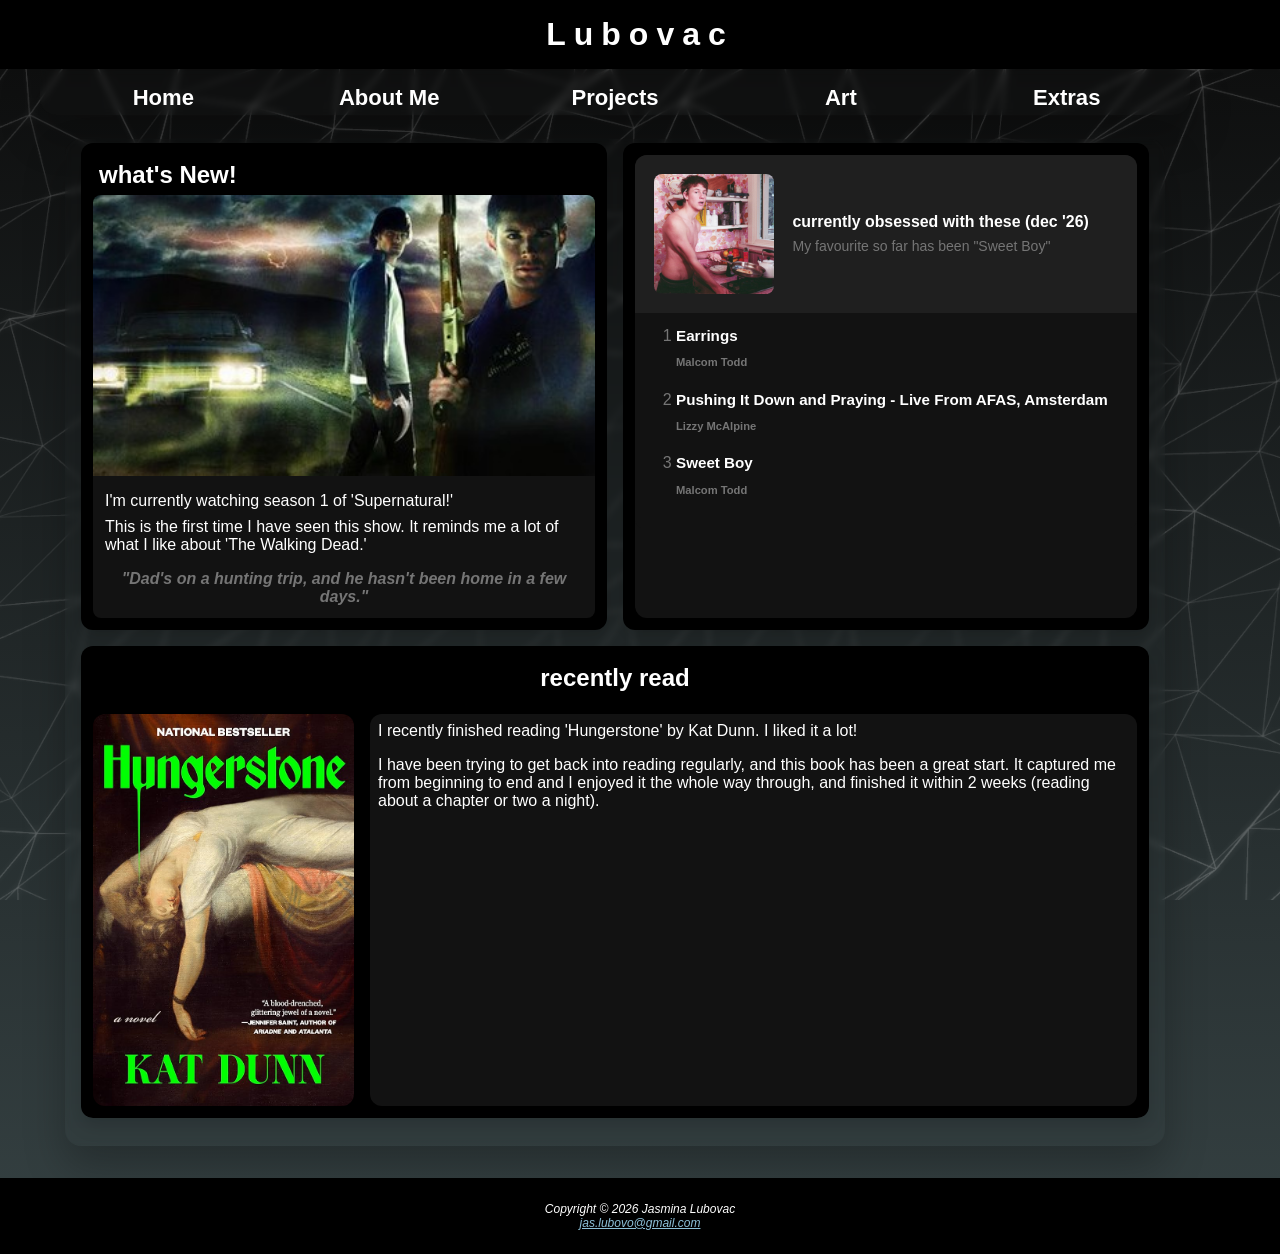
==== commit ac00421b: "general update to visuals and two new pages added" ====
--- a/index.html
+++ b/index.html
@@ -2,7 +2,7 @@
 <html lang="en">
 
 <head>
-    <title>Jasmina Lubovac</title>
+    <title>Home || Jasmina Lubovac</title>
     <meta charset="utf-8">
     <meta name="viewport" content="width=device-width, initial-scale=1.0">
     <link rel="stylesheet" href="final.css">
@@ -10,87 +10,102 @@
 </head>
 
 <body>
-    <header>
-        <h1>
-            <a href="index.html">Lubovac</a>
-        </h1>
-    </header>
 
-    <div id="wrapper">
-        <nav>
-            <ul>
-                <li><a href="index.html">Home</a></li>
-                <li><a href="aboutMe.html">About Me</a></li>
-                <li><a href="projects.html">Projects</a></li>
-                <li><a href="art.html">Art</a></li>
-                <li><a href="extras.html">Extras</a></li>
-            </ul>
-        </nav>
+    <div class="spiderParticles">
+        <header>
+            <h1>
+                <a href="index.html">Lubovac</a>
+            </h1>
+        </header>
 
-        <div id="homehero" class="hero"></div>
+        <div id="wrapper">
+            <nav>
+                <ul>
+                    <li><a href="index.html">Home</a></li>
+                    <li><a href="aboutMe.html">About Me</a></li>
+                    <li><a href="projects.html">Projects</a></li>
+                    <li><a href="art.html">Art</a></li>
+                    <li><a href="extras.html">Extras</a></li>
+                </ul>
+            </nav>
 
-        <main class="floating-main">
-            <div class="card-row">
-                <section class="card">
-                    <h2>what's New!</h2>
-                    <img class="whats-new-media" src="What's New/supernatural_s1.jpg" alt="A Photo of season 1 of the TV show 'Supernatural'">
-                    <div class="whats-new-text">
-                        <p class="whats-new-desc">I'm currently watching season 1 of 'Supernatural!'</p>
-                        <p class="whats-new-desc">This is the first time I have seen this show. It reminds me a lot of what I like about 'The Walking Dead.'</p>
-                        <p class="whats-new-quote">"Dad's on a hunting trip, and he hasn't been home in a few days."</p>
+            <div id="homehero" class="hero"></div>
+
+            <main class="floating-main">
+                <div class="card-row">
+                    <section class="card">
+                        <h2>what's New!</h2>
+                        <img class="whats-new-media" src="What's New/supernatural_s1.jpg"
+                            alt="A Photo of season 1 of the TV show 'Supernatural'">
+                        <div class="whats-new-text">
+                            <p class="whats-new-desc">I'm currently watching season 1 of 'Supernatural!'</p>
+                            <p class="whats-new-desc">This is the first time I have seen this show. It reminds me a lot
+                                of
+                                what I like about 'The Walking Dead.'</p>
+                            <p class="whats-new-quote">"Dad's on a hunting trip, and he hasn't been home in a few days."
+                            </p>
+                        </div>
+                    </section>
+
+                    <section class="card playlist-card">
+                        <div class="playlist-list-background">
+                            <!-- spotify embed -->
+                            <!-- <iframe data-testid="embed-iframe" style="border-radius:12px" src="https://open.spotify.com/embed/playlist/3Ec8XsxXXDxNkbLZieSiPi?utm_source=generator&theme=0" 
+                        width="100%" height="352" frameBorder="0" allowfullscreen="" allow="autoplay; clipboard-write; encrypted-media; fullscreen; picture-in-picture" loading="lazy"></iframe> -->
+
+                            <div class="playlist-background">
+                                <h3 class="playlist-header">
+                                    <img class="playlist-album" src="Album Covers/SweetBoy_MalcomTodd.jpg"
+                                        alt="Album cover of 'Sweet Boy' by Malcolm Todd">
+                                    <div class="playlist-text">
+                                        <a id="playlist-link"
+                                            href="https://open.spotify.com/playlist/3nFOsGH6p9bhj3dh7KW7SI?si=e0b3518bc8cc4365"
+                                            target="_blank">
+                                        </a>
+                                        <p class="card-desc">My favourite so far has been "Sweet Boy"</p>
+                                    </div>
+                                </h3>
+                            </div>
+
+                            <div class="playlist-container">
+                                <ul class="playlist-list">
+                                    <li><a href="https://open.spotify.com/track/0eAuGrXyGFYwur9ARUe7LJ?si=9762c0200e7d437c"
+                                            target="_blank">Earrings</a>
+                                        <p class="playlist-list-artist">Malcom Todd</p>
+                                    </li>
+                                    <li><a href="https://open.spotify.com/track/2s7fH4tlJWzNTXL3N9n1BW?si=b71c7332b93a46b6"
+                                            target="_blank">Pushing It Down and Praying - Live From AFAS, Amsterdam</a>
+                                        <p class="playlist-list-artist">Lizzy McAlpine</p>
+                                    </li>
+                                    <li><a href="https://open.spotify.com/track/59c2xv2kMzYM6HR9oY6BIa?si=1cb0d6dc24b64c7c"
+                                            target="_blank">Sweet Boy</a>
+                                        <p class="playlist-list-artist">Malcom Todd</p>
+                                    </li>
+                                </ul>
+                            </div>
+                        </div>
+                    </section>
+
+                </div>
+
+                <section class="card full-width">
+                    <h2>recently read</h2>
+                    <img src="What's New/hungerstone_katDunn.jpg" alt="Book cover of 'Hungerstone' by Kat Dunn">
+                    <div class="recently-read-background">
+                        <p class="recently-read-text">I recently finished reading 'Hungerstone' by Kat Dunn. I liked it a lot!</p>
+                         <p class="recently-read-text">I have been trying to get back into reading regularly, and this book has been a great start. It captured me from beginning to end and I enjoyed it the whole way through, and finished it within 2 weeks (reading about a chapter or two a night).</p>
                     </div>
                 </section>
+            </main>
+        </div>
 
-                <section class="card playlist-card">
-                        <!-- spotify embed -->
-                        <!-- <iframe data-testid="embed-iframe" style="border-radius:12px" src="https://open.spotify.com/embed/playlist/3Ec8XsxXXDxNkbLZieSiPi?utm_source=generator&theme=0" 
-                        width="100%" height="352" frameBorder="0" allowfullscreen="" allow="autoplay; clipboard-write; encrypted-media; fullscreen; picture-in-picture" loading="lazy"></iframe> -->
+        <footer>
+            Copyright &copy;
+            <span id="copyright-year"></span> Jasmina Lubovac <br>
+            <a class="footer-link" href="mailto:jas.lubovo@gmail.com" target="_blank">jas.lubovo@gmail.com</a>
+        </footer>
+    </div>
 
-                        <div class="playlist-background">
-                            <h3 class="playlist-header">
-                                <img class="playlist-album" src="Album Covers/SweetBoy_MalcomTodd.jpg" alt="Album cover of 'Sweet Boy' by Malcolm Todd">
-                                <div class="playlist-text">
-                                    <a id="playlist-link" href="https://open.spotify.com/playlist/3nFOsGH6p9bhj3dh7KW7SI?si=e0b3518bc8cc4365" target="_blank">
-                                    </a>
-                                    <p class="card-desc">My favourite so far has been "Earrings"</p>
-                                </div>
-                            </h3>
-                        </div>
-                        
-                        <div class="playlist-container">
-                            <ul class="playlist-list">
-                                <li><a href="https://open.spotify.com/track/0eAuGrXyGFYwur9ARUe7LJ?si=9762c0200e7d437c" target="_blank">Earrings</a>
-                                    <p class="playlist-list-artist">Malcom Todd</p></li>
-                                <li><a href="https://open.spotify.com/track/2s7fH4tlJWzNTXL3N9n1BW?si=b71c7332b93a46b6" target="_blank">Pushing It Down and Praying - Live From AFAS, Amsterdam</a>
-                                    <p class="playlist-list-artist">Lizzy McAlpine</p></li>
-                            </ul>
-                        </div>
-                </section>
-            </div>
-
-            <section class="card full-width">
-                <h2>leave a comment</h2>
-                <form class="feedback-form" action="#" method="post">
-                    <label for="name">Name</label>
-                    <input type="text" id="name" name="name" required>
-
-                    <label for="email">Email</label>
-                    <input type="email" id="email" name="email" required>
-
-                    <label for="comment">Comment</label>
-                    <textarea id="comment" name="comment" rows="5" required></textarea>
-
-                    <button type="submit">Submit</button>
-                </form>
-            </section>
-        </main>
-    </div>
-        
-    <footer>
-        Copyright &copy;
-        <span id="copyright-year"></span> Jasmina Lubovac <br>
-        <a class="footer-link" href="mailto:jas.lubovo@gmail.com" target="_blank">jas.lubovo@gmail.com</a>
-    </footer>
 </body>
 
 </html>
--- a/final.css
+++ b/final.css
@@ -7,6 +7,17 @@
     min-height: 100vh;
 }
 
+.spiderParticles {
+
+    
+    background-image: url(spiderParticles.png);
+    background-size: cover;
+    background-position: center;
+    background-attachment: fixed;
+    background-repeat: repeat;
+
+}
+
 header {
 
     background-color: #000000;
@@ -93,6 +104,7 @@
     padding: 0.25em;
     font-size: 115%;
     text-align: center;
+    border-radius:  0 0 16px 16px;
 
 }
 
@@ -108,7 +120,7 @@
 
 nav li {
 
-    border-bottom: 1px solid #121212;
+    border-bottom: none;
 
 }
 
@@ -225,6 +237,7 @@
     font-weight: bold;
     padding-top: 0.5em;
     margin: 0.5em;
+    text-align: center;
 
 }
 
@@ -286,6 +299,10 @@
 .card.full-width {
 
     grid-column: 1 / -1;
+    display: grid;
+    grid-template-columns: 25% 1fr;
+    gap: 1rem;
+    align-items: start;
 
 }
 
@@ -301,6 +318,14 @@
 
 }
 
+.playlist-list-background {
+
+    background-color: #121212;
+    height: 100%;
+    border-radius: 12px;
+
+}
+
 .playlist-list {
 
     margin: 0;
@@ -315,7 +340,7 @@
     color: #FFFFFF;
     font-family:  "Proxima Nova", sans-serif, Consolas, 'Courier New', monospace;
     font-weight: bold;
-    border-bottom: 1px solid #121212;
+    border-bottom: none;
     border-radius: 4px;
 
 }
@@ -358,6 +383,14 @@
 
     color: #757575;
     font-size: 70%;
+
+}
+
+.pixel-art-container {
+
+    background-color: #121212;
+    border-radius: 12px;
+    padding: 1em;
 
 }
 
@@ -375,6 +408,30 @@
 
 .card.full-width h2 {
     text-align: center;
+    grid-column: 1 / -1;
+}
+
+.card.full-width img {
+    width: 100%;
+    height: auto;
+    border-radius: 12px;
+}
+
+.recently-read-text {
+
+    color: #FFFFFF;
+    padding: 0.5em;
+    margin: 0;
+
+}
+
+.recently-read-background {
+
+    color: #FFFFFF;
+    background-color: #121212;
+    border-radius: 12px;
+    height: 100%;
+
 }
 
 .feedback-form input,
@@ -548,13 +605,13 @@
     margin: auto;
     background-image: url("");
     background-size: 100% 100%;
-    background-repeat: no-repeat;
+    background-repeat: repeat;
 
 }
 
 #abouthero {
 
-    height: 300px;
+    margin: auto;
     background-image: url("");
     background-size: 100% 100%;
     background-repeat: no-repeat;
@@ -563,7 +620,7 @@
 
 #projecthero {
 
-    height: 300px;
+    margin: auto;
     background-image: url("");
     background-size: 100% 100%;
     background-repeat: no-repeat;
@@ -572,7 +629,7 @@
 
 #arthero {
 
-    height: 300px;
+    margin: auto;
     background-image: url("");
     background-size: 100% 100%;
     background-repeat: no-repeat;
@@ -581,7 +638,7 @@
 
 #extrahero {
 
-    height: 300px;
+    margin: auto;
     background-image: url("");
     background-size: 100% 100%;
     background-repeat: no-repeat;
@@ -733,4 +790,99 @@
 
     }
 
+}
+
+/* About Me Page Styles */
+.about-container {
+    display: grid;
+    grid-template-columns: 1fr;
+    min-height: calc(100vh - 300px);
+    gap: 1rem;
+}
+
+.about-me-image {
+    float: right;
+    width: clamp(150px, 50%, 250px);
+    height: auto;
+    aspect-ratio: 1 / 1;
+    border-radius: 8px;
+    object-fit: cover;
+    margin: 0.5em;
+}
+
+.about-me-short {
+
+    margin: 0.5em;
+    height: auto;
+
+}
+
+.about-me-main {
+
+
+
+}
+
+.about-left {
+    background: #000000;
+    border-radius: 12px;
+    padding: 1rem;
+    box-shadow: 0 8px 18px rgba(0,0,0,0.15);
+    display: flex;
+    flex-direction: column;
+    justify-content: flex-start;
+    min-height: 100%;
+}
+
+.left-content {
+    color: #ffffff;
+}
+
+.left-content h2 {
+    margin-top: 0;
+}
+
+.left-content p {
+    color: #757575;
+    line-height: 1.6;
+}
+
+.about-right {
+    display: flex;
+    flex-direction: column;
+    gap: 1rem;
+}
+
+.about-card {
+    background: #000000;
+    border-radius: 12px;
+    padding: 1.5rem;
+    box-shadow: 0 8px 18px rgba(0,0,0,0.15);
+    flex: 1;
+}
+
+.about-card h3 {
+    margin-top: 0;
+    color: #ffffff;
+}
+
+.about-card p {
+    color: #757575;
+    line-height: 1.6;
+}
+
+@media (min-width: 900px) {
+    .about-container {
+        grid-template-columns: 1fr 1fr;
+        min-height: calc(100vh - 250px);
+    }
+
+    .about-left {
+        grid-row: 1 / 3;
+    }
+
+    .about-right {
+        grid-column: 2;
+        gap: 1rem;
+    }
 }
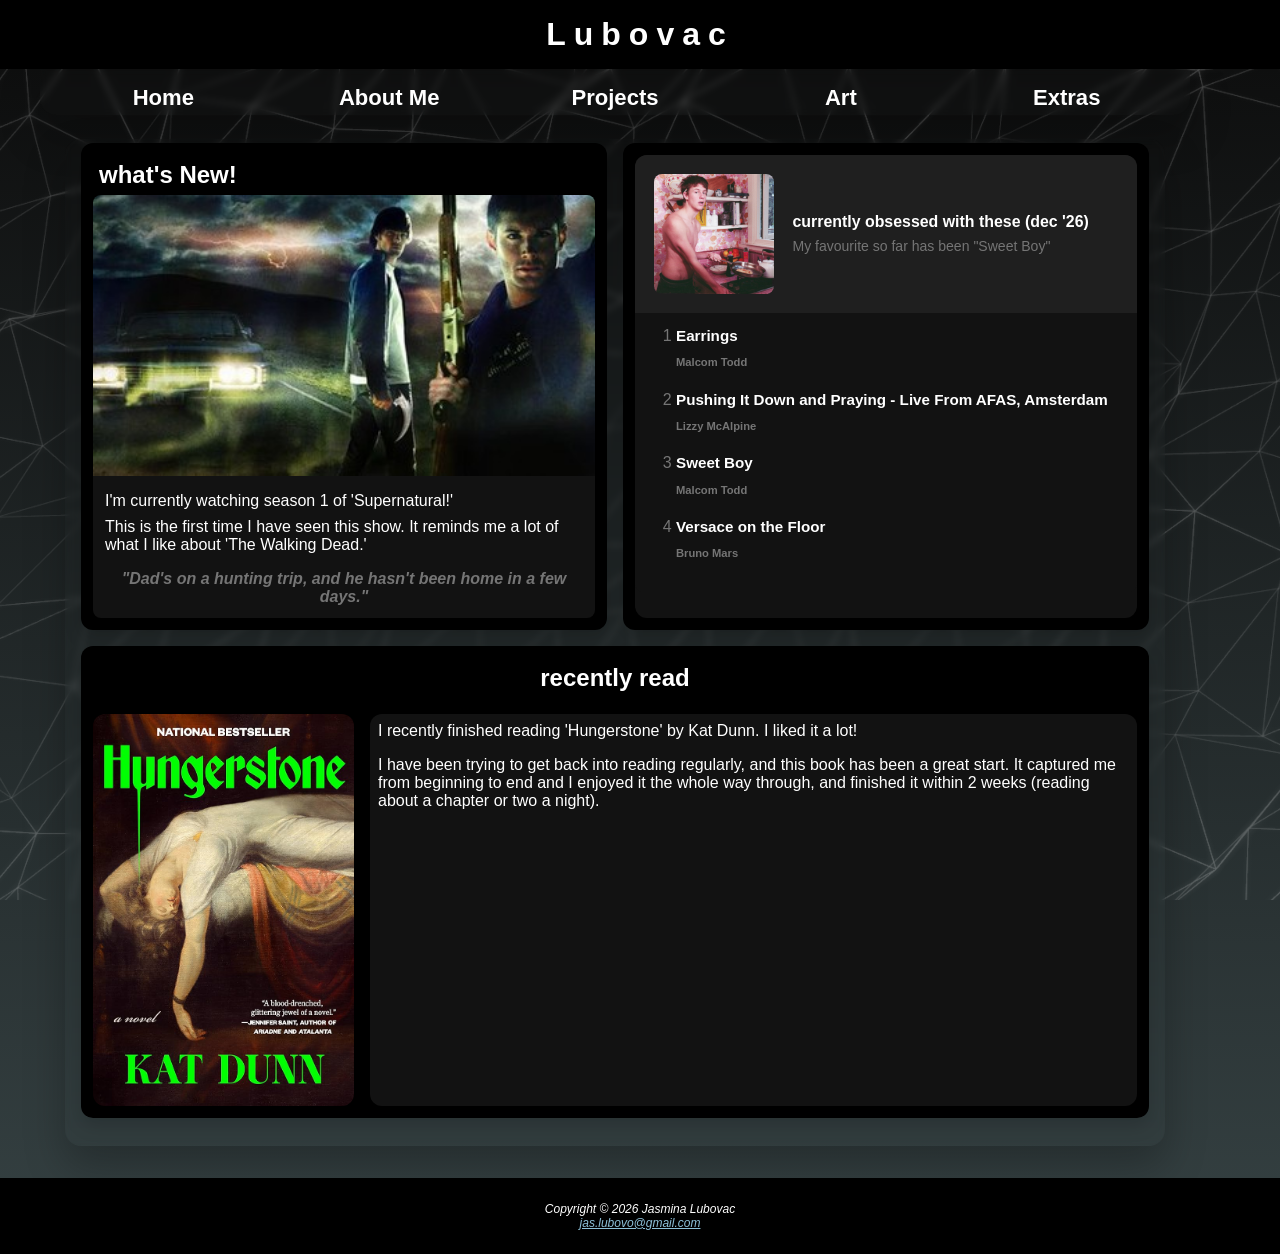
==== commit 27ccad47: "added some missing final reqs video embed, third page, table, fourth form input" ====
--- a/index.html
+++ b/index.html
@@ -81,6 +81,10 @@
                                             target="_blank">Sweet Boy</a>
                                         <p class="playlist-list-artist">Malcom Todd</p>
                                     </li>
+                                    <li><a href="https://open.spotify.com/track/0kN8xEmgMW9mh7UmDYHlJP?si=1c3a9708c7eb4397"
+                                            target="_blank">Versace on the Floor</a>
+                                        <p class="playlist-list-artist">Bruno Mars</p>
+                                    </li>
                                 </ul>
                             </div>
                         </div>
